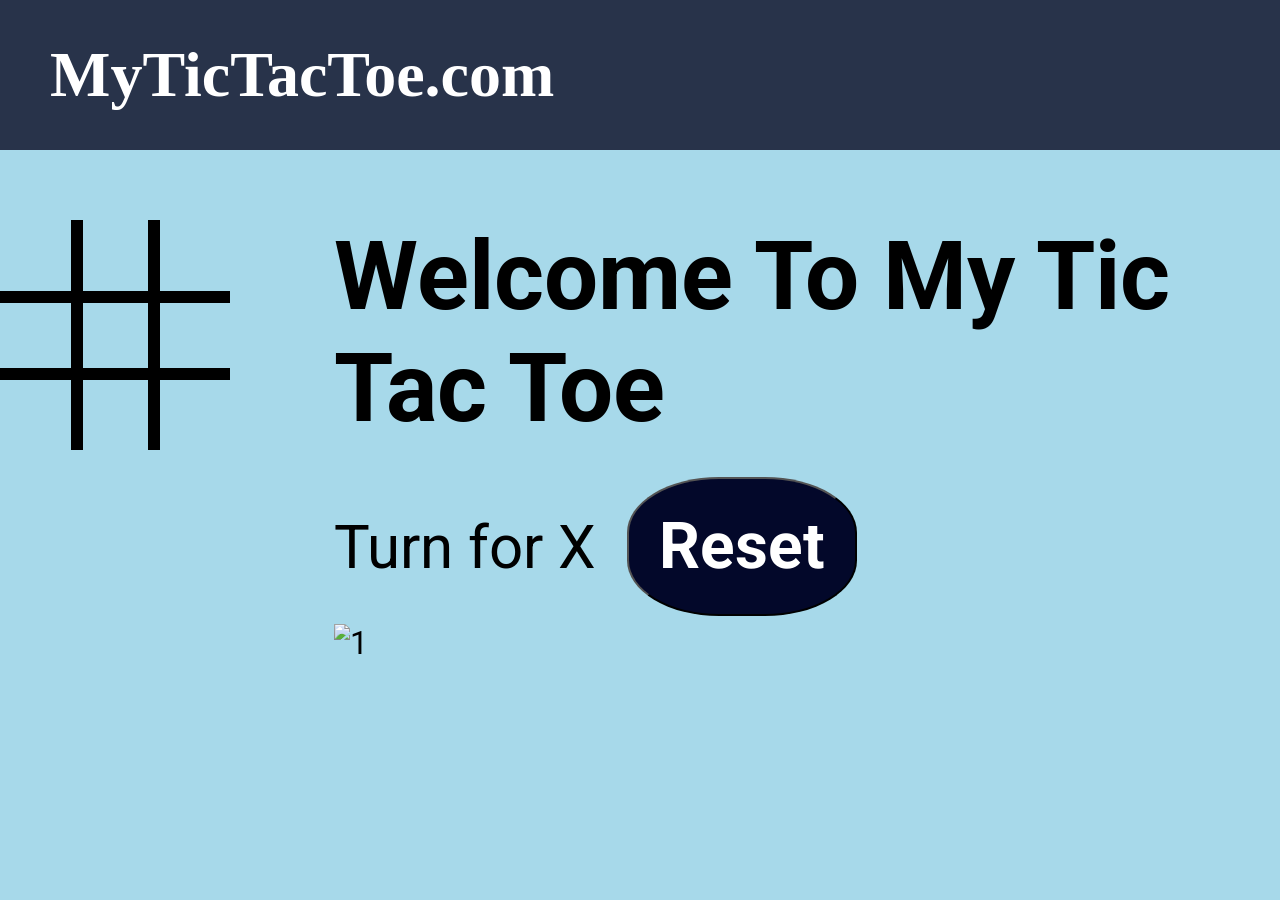
==== index.html @ 8d5ab155 "name change" ====
<!DOCTYPE html>
<html lang="en">
<head>
    <meta charset="UTF-8">
    <meta name="viewport" content="width=device-width, initial-scale=1.0">
    <title>Tic Tac Toi</title>
    <link rel="stylesheet" href="tic-tac-toi.css">
</head>
<body>
    <nav>
        <ul>
            <li>MyTicTacToe.com</li>
        </ul>
    </nav>

    <div class="gamecontainer">
        <div class="container">
            <div class="Box bt-0 bl-0"><span class="boxtext"></span></div>
            <div class="Box bt-0"><span class="boxtext"></span></div>
            <div class="Box bt-0 br-0"><span class="boxtext"></span></div>
            <div class="Box bl-0"><span class="boxtext"></span></div>
            <div class="Box "><span class="boxtext"></span></div>
            <div class="Box br-0"><span class="boxtext"></span></div>
            <div class="Box bb-0 bl-0"><span class="boxtext"></span></div>
            <div class="Box bb-0"><span class="boxtext"></span></div>
            <div class="Box bb-0 br-0"><span class="boxtext"></span></div>
        </div>
        <div class="gameInfo">
            <h1>Welcome To My Tic Tac Toe</h1>
            <div class="infoResetDiv">
                <span class="info">Turn for  X</span>
                <button id="reset">Reset</button>
            </div>
            <div class="imgBox"> 
                <img src="/tic-tac-toi/music/excited.gif" alt="1">
            </div>
        </div>
    </div>
    <script src="tic-tac-toi.js"></script>
</body>
</html>
---- tic-tac-toi.css ----
@import url('https://fonts.googleapis.com/css2?family=Roboto+Condensed:ital,wght@0,100..900;1,100..900&family=Ubuntu:ital,wght@0,300;0,400;0,500;0,700;1,300;1,400;1,500;1,700&family=Varela+Round&display=swap');
@import url('https://fonts.googleapis.com/css2?family=Roboto:ital,wght@0,100;0,300;0,400;0,500;0,700;0,900;1,100;1,300;1,400;1,500;1,700;1,900&display=swap');

*{
    margin: 0;
    padding: 0;
    background-color: #a7d9ea;
}

nav{
    
    background-color: #28334AFF;
    color: white;
    height: 150px;
    padding: 0 50px;
    display: flex;
    align-items: center;
    font-weight: bold;
}
nav ul{
    list-style-type: none;
    font-size: 4rem;
}

nav ul li{
    background-color: #28334AFF;
}
.gamecontainer{
    display: flex;
    justify-content: center;
    padding-top: 70px;
}
.container{
    display: grid;
    grid-template-columns: repeat(3, 6vw);
    grid-template-rows: repeat(3, 6vw);
    font-family: "Varela Round", serif;
}
.Box{
    border: 6px solid black;
    font-size: 5vw;
    cursor: pointer;
    display: flex;
    justify-content: center;
    align-items: center;
}
.Box:hover{
    background-color: #467e91;
}
.gameInfo{
    font-family: "Roboto", sans-serif;
    padding: 0px 34px;
    font-size: 2rem;
    margin-left: 70px;
}

.gameInfo h1{
    font-size: 6rem;
}

.info{
    font-size: 60px;
}
.imgBox img{
    width: 0;
    transition: width 1s ease-in-out;
}

.br-0{
    border-right: 0;
}
.bl-0{
    border-left: 0;
}
.bt-0{
    border-top: 0;
}
.bb-0{
    border-bottom: 0;
}

.infoResetDiv{
    margin-top: 25px;
}

#reset{
    margin: 8px 23px;
    padding: 30px 30px;
    font-size:4rem;
    font-weight: bolder;
    font-family: 'Roboto';
    cursor: pointer;
    background-color: rgb(3, 8, 42);
    color: white;
    border-radius: 40%;
}

.boxtext{
    color:black;
    font-size: 10rem;
}


@media only screen and (max-width: 800px) {

    nav{
        height: 50px;
        padding: 0 25px;
    }

    nav ul{
        list-style-type: none;
        font-size: 1.5rem;
    }

    .container{
        grid-template-columns: repeat(3, 15vw);
        grid-template-rows: repeat(3, 15vw);
    }

    .gamecontainer{
        flex-wrap: wrap;
        padding-top: 15px;
    }

    .Box{
        border: 1.5px solid black;
        font-size: 5vw;
    }

    .br-0{
        border-right: 0;
    }
    .bl-0{
        border-left: 0;
    }
    .bt-0{
        border-top: 0;
    }
    .bb-0{
        border-bottom: 0;
    }

    .gameInfo{
        margin-top: 20px;
        margin-left: -8px;
    }

    .gameInfo h1{
        font-size: 1rem;
    }

    .info{
        font-size: 15px;
    }

    .imgBox{
        margin-top: 5px;
        margin-left: -30px;
    }

    .infoResetDiv{
        margin-top: 5px;
    }

    #reset{
        font-size:medium;
        font-weight: bolder;
        margin: 8px 10px;
        padding: 8px 20px;
    }
    .boxtext{
        font-size: 1.8rem;
    }
}
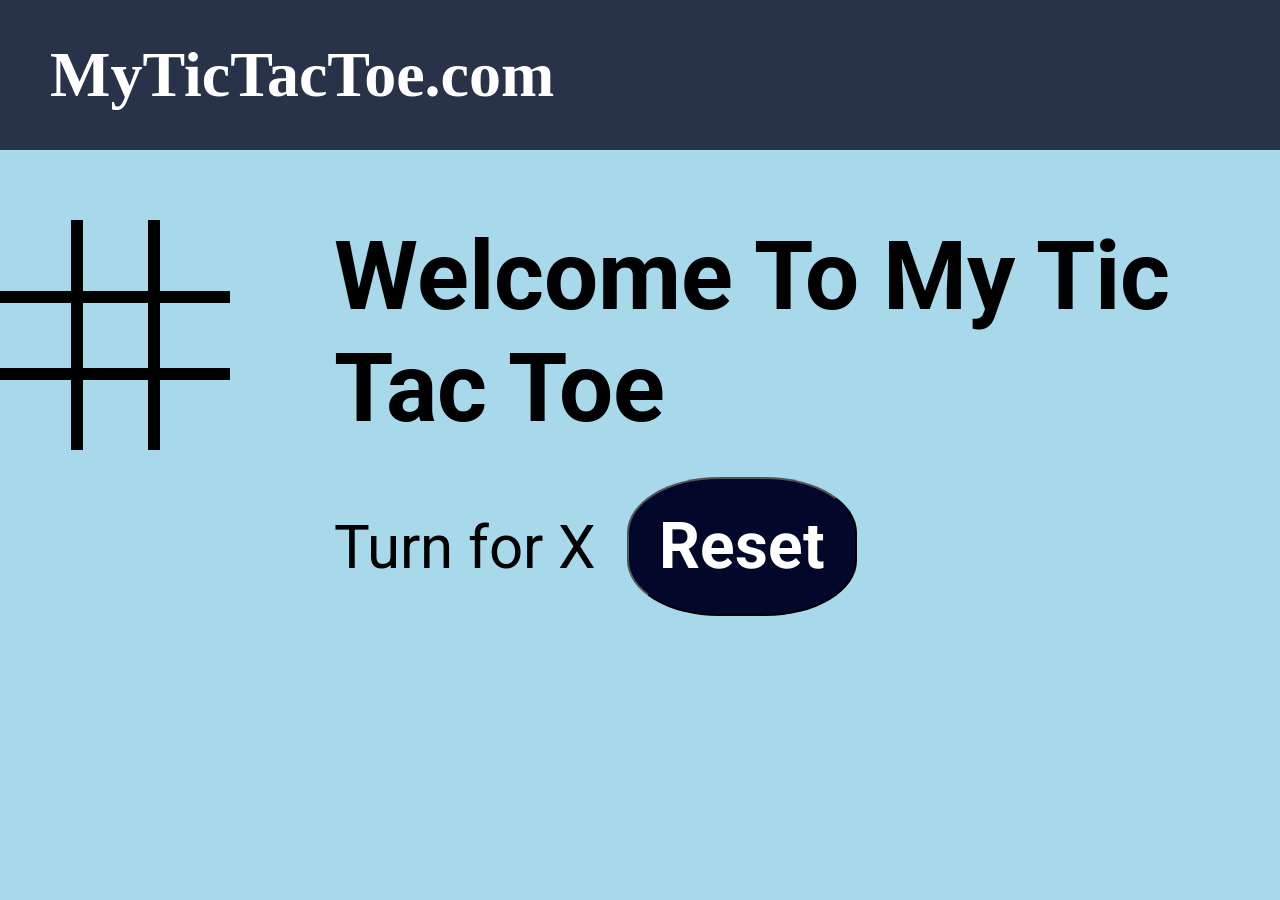
==== commit 26a29ac0: "img path change" ====
--- a/index.html
+++ b/index.html
@@ -32,7 +32,7 @@
                 <button id="reset">Reset</button>
             </div>
             <div class="imgBox"> 
-                <img src="/tic-tac-toi/music/excited.gif" alt="1">
+                <img src="music\excited.gif" alt="1">
             </div>
         </div>
     </div>
